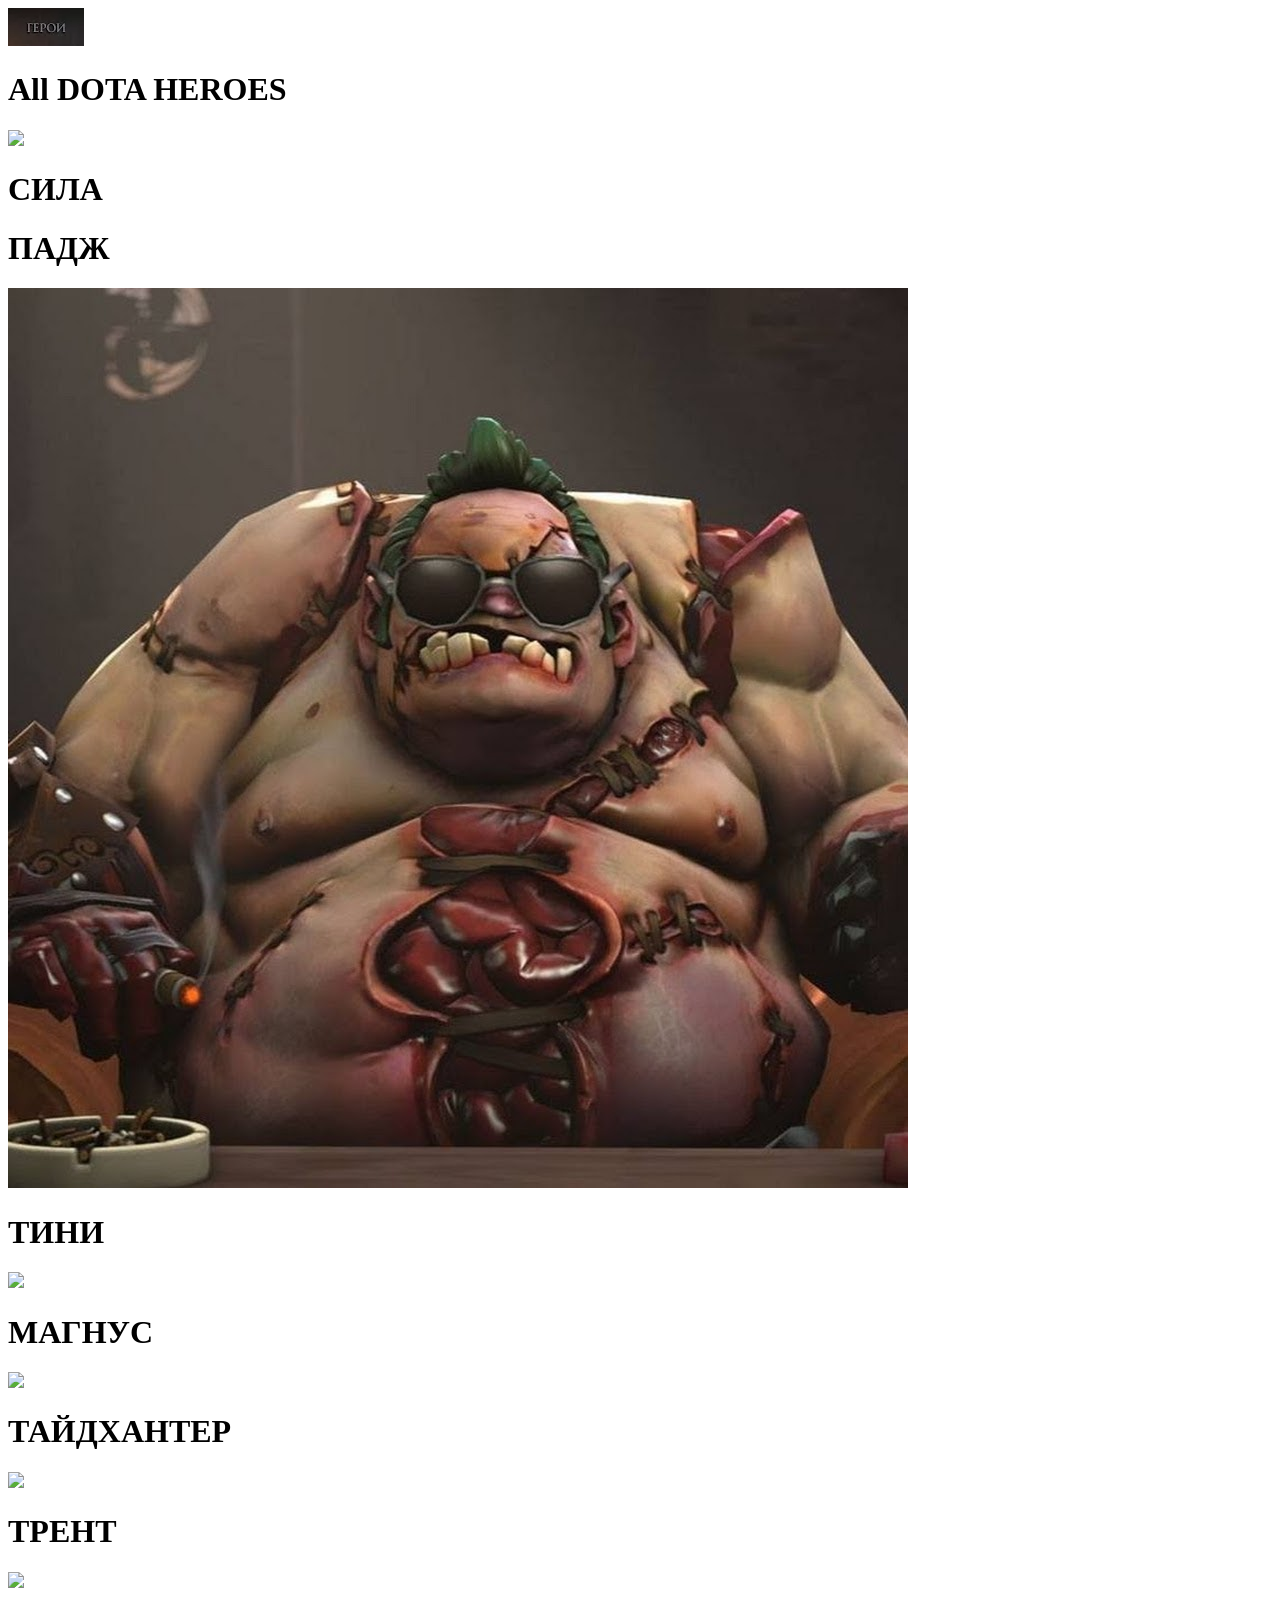
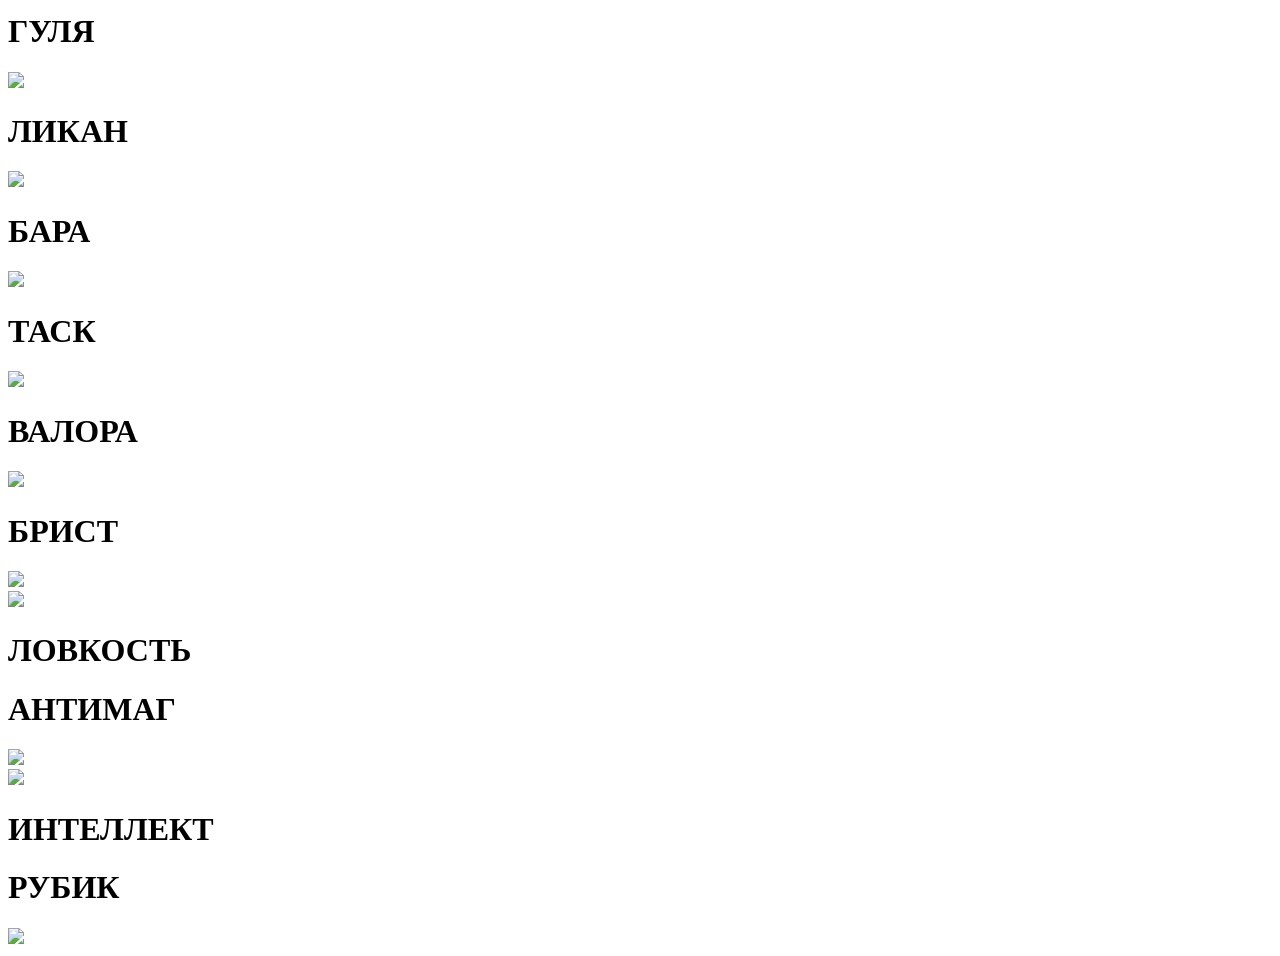
==== wwwrk.html @ 411cdcea "Add files via upload" ====
<!doctype html>
<html lang="ru">

  <head>
    <meta charset="utf-8">
    <title>Dota2</title>
    <link rel="shortcut icon" href="img/dota2.jpg">
    <link rel="stylesheet" href="css/wwrkk.css">


  </head>

  <body>
    <div class="title">
      <div class="heroesjpeg">
        <img class="hjpeg" src="img/horoes.PNG">
      </div>
    </div>
    <div class="main">
      <h1 class="text1">All DOTA HEROES</h1>
          <div class="sila">
            <img class="fotosila" src="https://images.mir.pe/file/857bc88653634a71bac549cbfcdf50a6d50d3bd14b98c22653a374039f54ebe2">
            <h1 class="atributname" >СИЛА</h1>
          </div>

        <div class="allheroes">
          <div class="heroes">
            <h1 class="nameheroes">ПАДЖ</h1>
            <a class="fotoheroes" href="https://www.dota2.com/hero/pudge" target="_blank"> <img class="fotoheroes" src="img/unnamed.jpg">
            </a>
          </div>
          <div class="heroes">
            <h1 class="nameheroes">ТИНИ</h1>
            <a href="https://www.dota2.com/hero/tiny" target="_blank"> <img class="fotoheroes" src="https://i.mycdn.me/i?r=AzEPZsRbOZEKgBhR0XGMT1Rkc9gY7KIgvampyL3zgK9IbaaKTM5SRkZCeTgDn6uOyic">
            </a>
          </div>
          <div class="heroes">
            <h1 class="nameheroes">МАГНУС</h1>
            <a href="https://www.dota2.com/hero/magnus" target="_blank"> <img class="fotoheroes" src="https://dota2.ru/img/esport/player/3043.png?1622189279">
            </a>
          </div>
          <div class="heroes">
            <h1 class="nameheroes">ТАЙДХАНТЕР</h1>
            <a href="https://dota2.ru/heroes/tidehunter/" target="_blank"> <img class="fotoheroes" src="https://smekalo4ka.ru/wp-content/uploads/2017/06/arbuz.jpg">
            </a>
          </div>
          <div class="heroes">
            <h1 class="nameheroes">ТРЕНТ</h1>
            <a href="https://www.dota2.com/hero/treantprotector" target="_blank"> <img class="fotoheroes" src="https://pbs.twimg.com/media/Ev4VLPCXEAAGIUn.jpg">
            </a>
          </div>
          <div class="heroes">
            <h1 class="nameheroes">ГУЛЯ</h1>
            <a href="https://www.dota2.com/hero/lifestealer" target="_blank"> <img class="fotoheroes" src="https://slovnet.ru/wp-content/uploads/2019/01/53-9.jpg">
            </a>
          </div>
          <div class="heroes">
            <h1 class="nameheroes">ЛИКАН</h1>
            <a href="https://www.dota2.com/hero/lycan" target="_blank"> <img class="fotoheroes" src="https://i.pinimg.com/originals/46/8a/50/468a5053f431de09eb4cc4e51465526f.jpg">
            </a>
          </div>
          <div class="heroes">
            <h1 class="nameheroes">БАРА</h1>
            <a href="https://www.dota2.com/hero/spiritbreaker" target="_blank"> <img class="fotoheroes" src="http://risovach.ru/upload/2016/08/generator/baltika-9_121502822_orig_.jpg">
            </a>
          </div>
          <div class="heroes">
            <h1 class="nameheroes">ТАСК</h1>
            <a href="https://www.dota2.com/hero/tusk" target="_blank"> <img class="fotoheroes" src="https://e7.pngegg.com/pngimages/521/1015/png-clipart-jack-black-po-master-shifu-kung-fu-panda-giant-panda-panda-animals-film.png">
            </a>
          </div>
          <div class="heroes">
            <h1 class="nameheroes">ВАЛОРА</h1>
            <a href="https://www.dota2.com/hero/dawnbreaker" target="_blank"> <img class="fotoheroes" src="https://esportblogs.ru/wp-content/uploads/2021/06/1200px-virtus.pro_2019_allmode.png"></a>
          </div>
          <div class="heroes">
            <h1 class="nameheroes">БРИСТ</h1>
            <a href="https://www.dota2.com/hero/bristleback" target="_blank"> <img class="fotoheroes" src="https://e7.pngegg.com/pngimages/952/504/png-clipart-domesticated-hedgehog-four-toed-hedgehog-porcupine-cute-hedgehog-mammal-animals.png">
            </a>
          </div>
    </div>


        <div class="lovkost">
          <img class="fotosila" src="https://dota2classic.com/images/6.84/attributes/pip_agi.png">
          <h1 class="atributname" >ЛОВКОСТЬ</h1>
        </div>
      <div class="allheroes">
        <div class="heroes">
          <h1 class="nameheroes">АНТИМАГ</h1>
          <a href="https://www.dota2.com/hero/anti-mage" target="_blank"> <img class="fotoheroes" src="https://i.ytimg.com/vi/hxFOrOLWRTM/maxresdefault.jpg">
          </a>
        </div>
      </div>
        <div class="int">
          <img class="fotosila" src="http://i1.17173cdn.com/xz7c5b/YWxqaGBf/images/dotaimg/pip_int_zlyx.png">
          <h1 class="atributname" >ИНТЕЛЛЕКТ</h1>
        </div>
      <div class="allheroes">
        <div class="heroes">
          <h1 class="nameheroes">РУБИК</h1>
          <a href="https://www.dota2.com/hero/rubick" target="_blank"> <img class="fotoheroes" src="https://clipart-best.com/img/rubik-cube/rubik-cube-clip-art-5.png">
          </a>
        </div>
      </div>



    </div>
  </body>


</html>
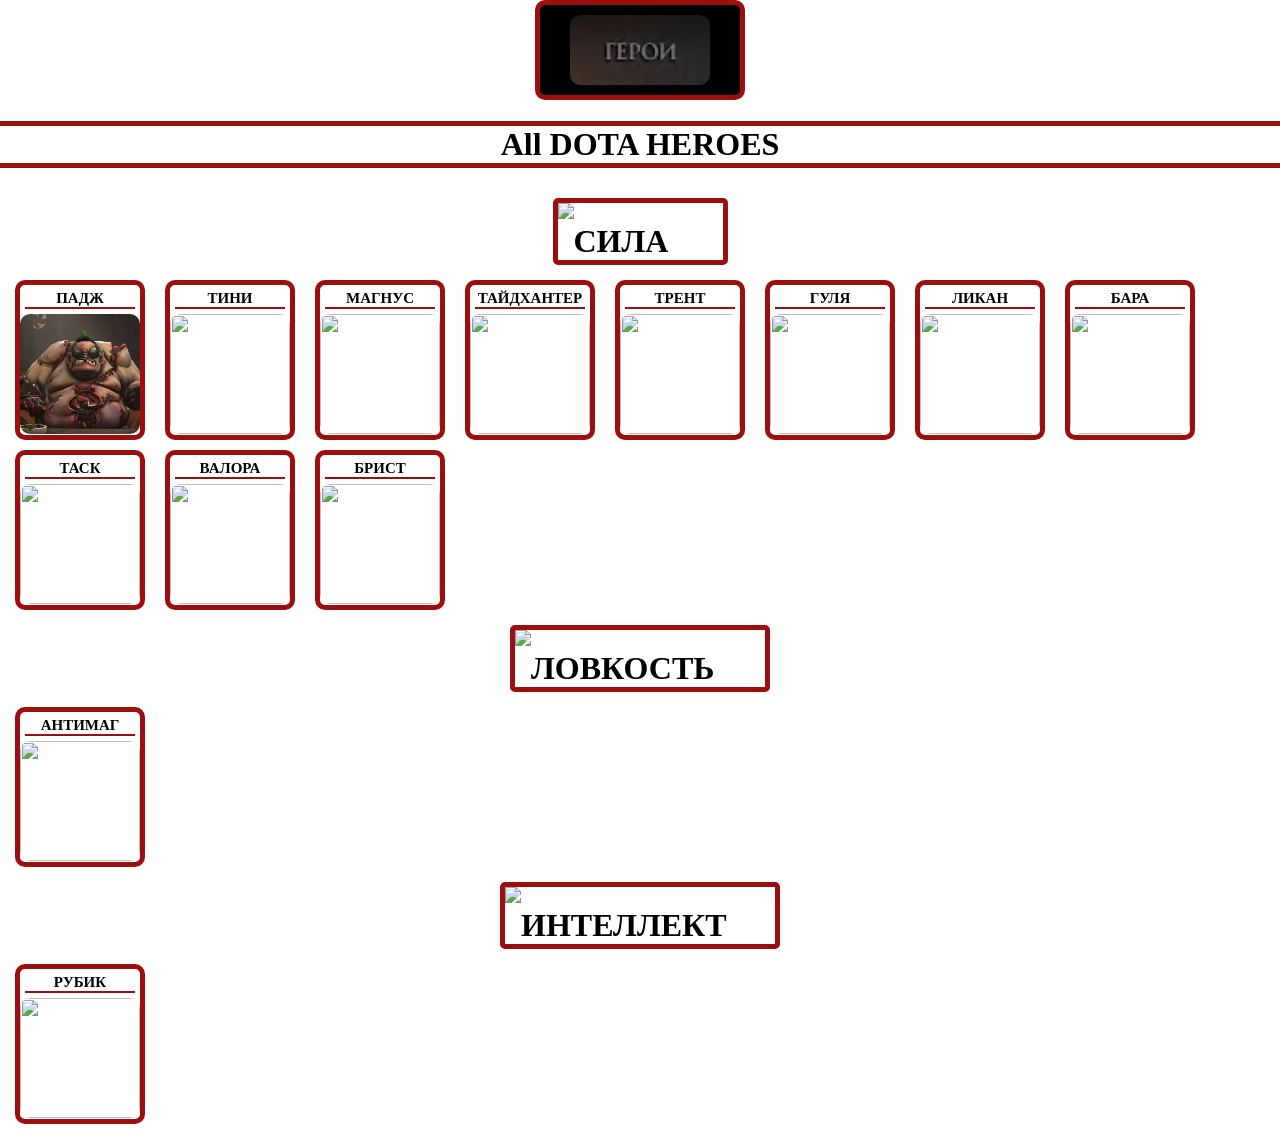
==== commit fba0dd6d: "Update wwwrk.html" ====
--- a/wwwrk.html
+++ b/wwwrk.html
@@ -5,7 +5,7 @@
     <meta charset="utf-8">
     <title>Dota2</title>
     <link rel="shortcut icon" href="img/dota2.jpg">
-    <link rel="stylesheet" href="css/wwrkk.css">
+    <link rel="stylesheet" href="wwrkk.css">
 
 
   </head>
--- a/wwrkk.css
+++ b/wwrkk.css
@@ -0,0 +1,113 @@
+body{
+  margin: 0;
+  background: url("https://www.ixbt.online/idata/gtnews/2020/03/[5e73a4b0311bf]/Fe9F5zyMZZGXTPFdbb9I1GdehWmmtRct7m75jfSo.jpeg");
+  font-family: Tahoma;
+}
+.title {
+  display: flex;
+  width: 200px;
+  height: 90px;
+  text-align: center;
+  justify-content: center;
+  flex-basis: 100%;
+  margin: auto;
+  background-color: #000000;
+  border: 5px solid #9d0f0f;
+  border-radius: 10px;
+}
+
+.heroesjpeg{
+  margin: 0;
+  padding: 0;
+  height: 90px;
+  border-radius: 10px;
+  margin-top: 10px;
+  text-align: center;
+}
+.hjpeg{
+  border-radius: 10px;
+  height: 70px;
+}
+.main{
+  display: flex;
+  flex-direction: column;
+  flex-basis: 100%;
+  justify-content: center;
+}
+.text1{
+  text-align: center;
+  background-color: white;
+  margin-bottom: 20px;
+  color: black;
+  border-top: 5px solid #9d0f0f;
+  border-bottom: 5px solid #9d0f0f;
+}
+.allheroes{
+  display: flex;
+  height: 170px;
+  /*justify-content: center;*/
+  flex-wrap: wrap;
+  flex-basis: 100%;
+  margin: 5px;
+}
+.heroes{
+  margin: 10px;
+  width: 120px;
+  height: 150px;
+  margin-bottom: 0px;
+  background-color: white;
+  border: 5px solid #9d0f0f;
+  border-radius: 10px;
+}
+.fotoheroes{
+  width: 120px;
+  height: 120px;
+  border-radius: 10px;
+}
+.nameheroes{
+  text-align: center;
+  color: #000000;
+  font-size: 15px;
+  margin: 5px;
+  border-bottom: 2px solid #9d0f0f;
+  overflow: auto;
+}
+.atributname{
+  width: auto;
+  height: auto;
+  margin: 0;
+  text-align:center;
+  padding-top:20px;
+}
+.sila{
+  margin:auto;
+  display: flex;
+  background: white;
+  width: 165px;
+  border: 5px solid #9d0f0f;
+  margin-top: 10px;
+  border-radius: 5px;
+}
+.lovkost{
+  margin:auto;
+  display: flex;
+  background: white;
+  width: 250px;
+  border: 5px solid #9d0f0f;
+  margin-top: 10px;
+  border-radius: 5px;
+}
+.int{
+  margin:auto;
+  display: flex;
+  background: white;
+  width: 270px;
+  border: 5px solid #9d0f0f;
+  margin-top: 10px;
+  border-radius: 5px;
+}
+
+
+
+
+
